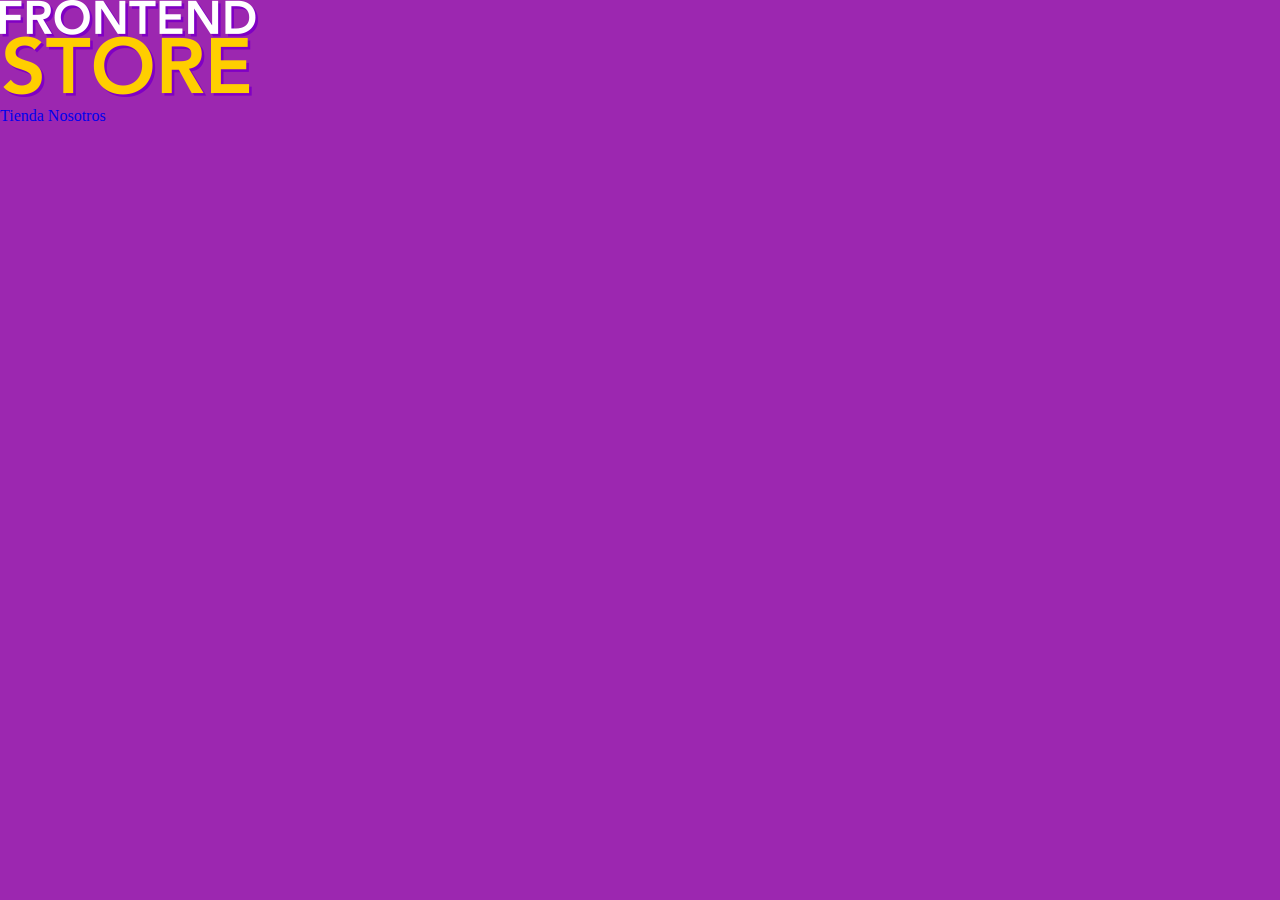
==== index.html @ 1fa138a6 "commit" ====
<!DOCTYPE html>
<html lang="en">

<head>
    <meta charset="UTF-8">
    <meta http-equiv="X-UA-Compatible" content="IE=edge">
    <meta name="viewport" content="width=device-width, initial-scale=1.0">
    <title>store</title>
    <link rel="stylesheet" href="css/normalize.css">
    <link rel="preconnect" href="https://fonts.gstatic.com">
    <link href="https://fonts.googleapis.com/css2?family=Staatliches&display=swap" rel="stylesheet">
    <link rel="stylesheet" href="css/styles.css">
</head>

<body>
    <header>
        <a href="index.html">
            <img src="img/logo.png" alt="logotipo">
        </a>
    </header>
    <nav>
        <a href="#">Tienda</a>
        <a href="#">Nosotros</a>
    </nav>
</body>

</html>
---- css/styles.css ----
:root{
    --primario: #9c27b0;
    --primarioOscuro: #89119d;
    --secundario: #ffce00;
    --secundarioOscuro: rgb(233,187,2);
    --blanco: #fff;
    --negro: #000;

    --fuentePrincipal: font-family: 'Staatliches', cursive;
}

/* apply a natural box layout model to all elements, but allowing components to change */
html {
    box-sizing: border-box;
    font-size: 62.5%;
}
  *, *:before, *:after {
    box-sizing: inherit;
}
/**globlales**/
body{
    background-color: var(--primario);
    font-size: 1.6rem;
    line-height: 1.5;
}

p{
    font-size: 1.8rem;
    font-family: Arial, Helvetica, sans-serif;
    color: var(--blanco);
}

a{text-decoration: none;}

img{max-width: 100%;}
.contenedor{
    max-width: 120rem;
    margin: 0 auto;
}
h1,h2,h3{
    text-align: center;
    color: var(--secundario);
    font-family: var(--fuentePrincipal);
}
h1{font-size: 4rem;}
h2{font-size: 3.2rem;}
h3{font-size: 2.4rem;}
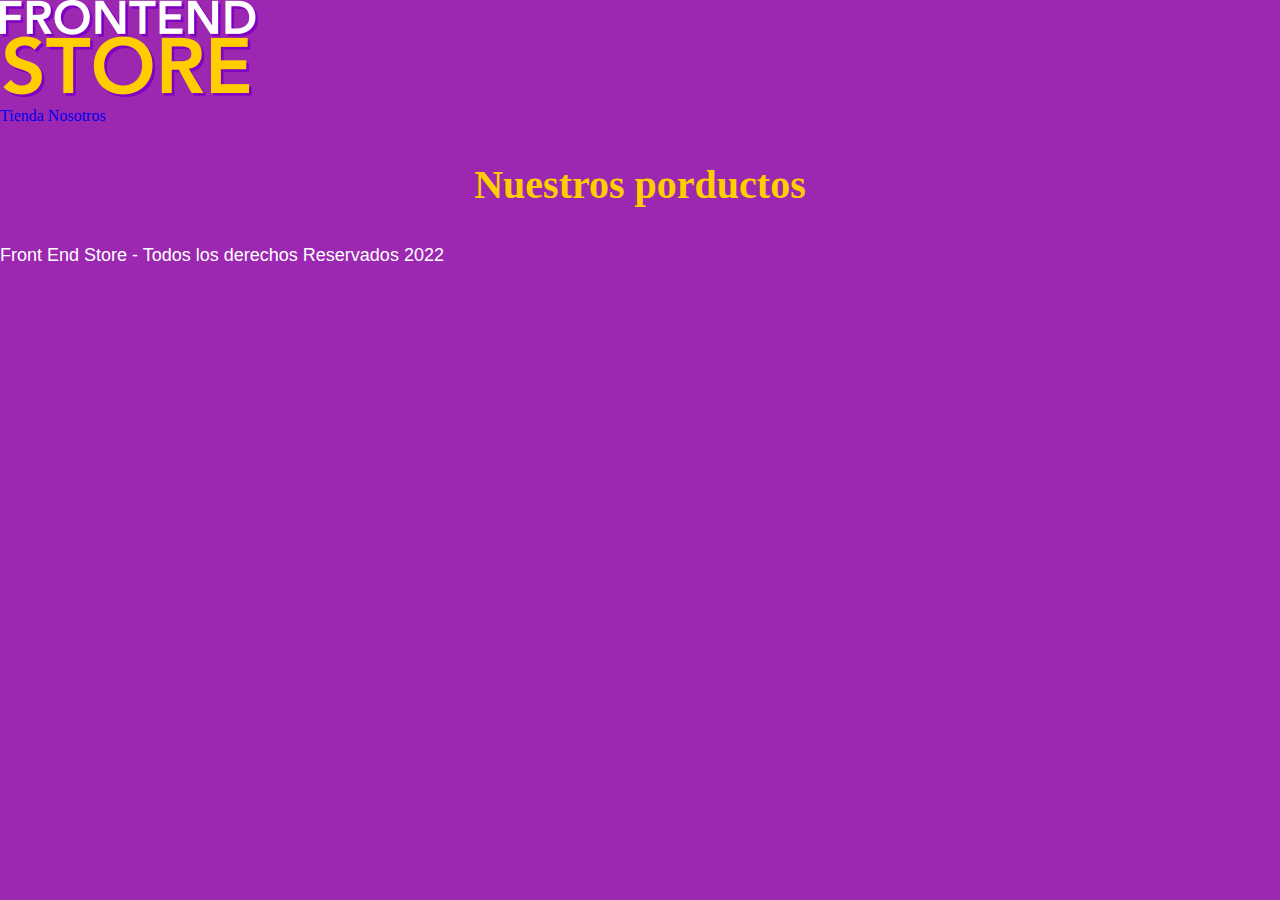
==== commit 322e67f0: "commit" ====
--- a/index.html
+++ b/index.html
@@ -13,15 +13,22 @@
 </head>
 
 <body>
-    <header>
+    <header class="header">
         <a href="index.html">
-            <img src="img/logo.png" alt="logotipo">
+            <img class="header__logo" src="img/logo.png" alt="logotipo">
         </a>
     </header>
-    <nav>
-        <a href="#">Tienda</a>
-        <a href="#">Nosotros</a>
+
+    <nav class="navegacion">
+        <a class="navegacion__enlace navegacion__enlace--activo" href="index.hyml">Tienda</a>
+        <a class="navegacion__enlace" href="nosotros.html">Nosotros</a>
     </nav>
+    <main>
+        <h1>Nuestros porductos</h1>
+    </main>
+    <footer class="footer">
+        <p class="footer__texto"><span>Front End Store -</span> Todos los derechos Reservados 2022</p>
+    </footer>
 </body>
 
 </html>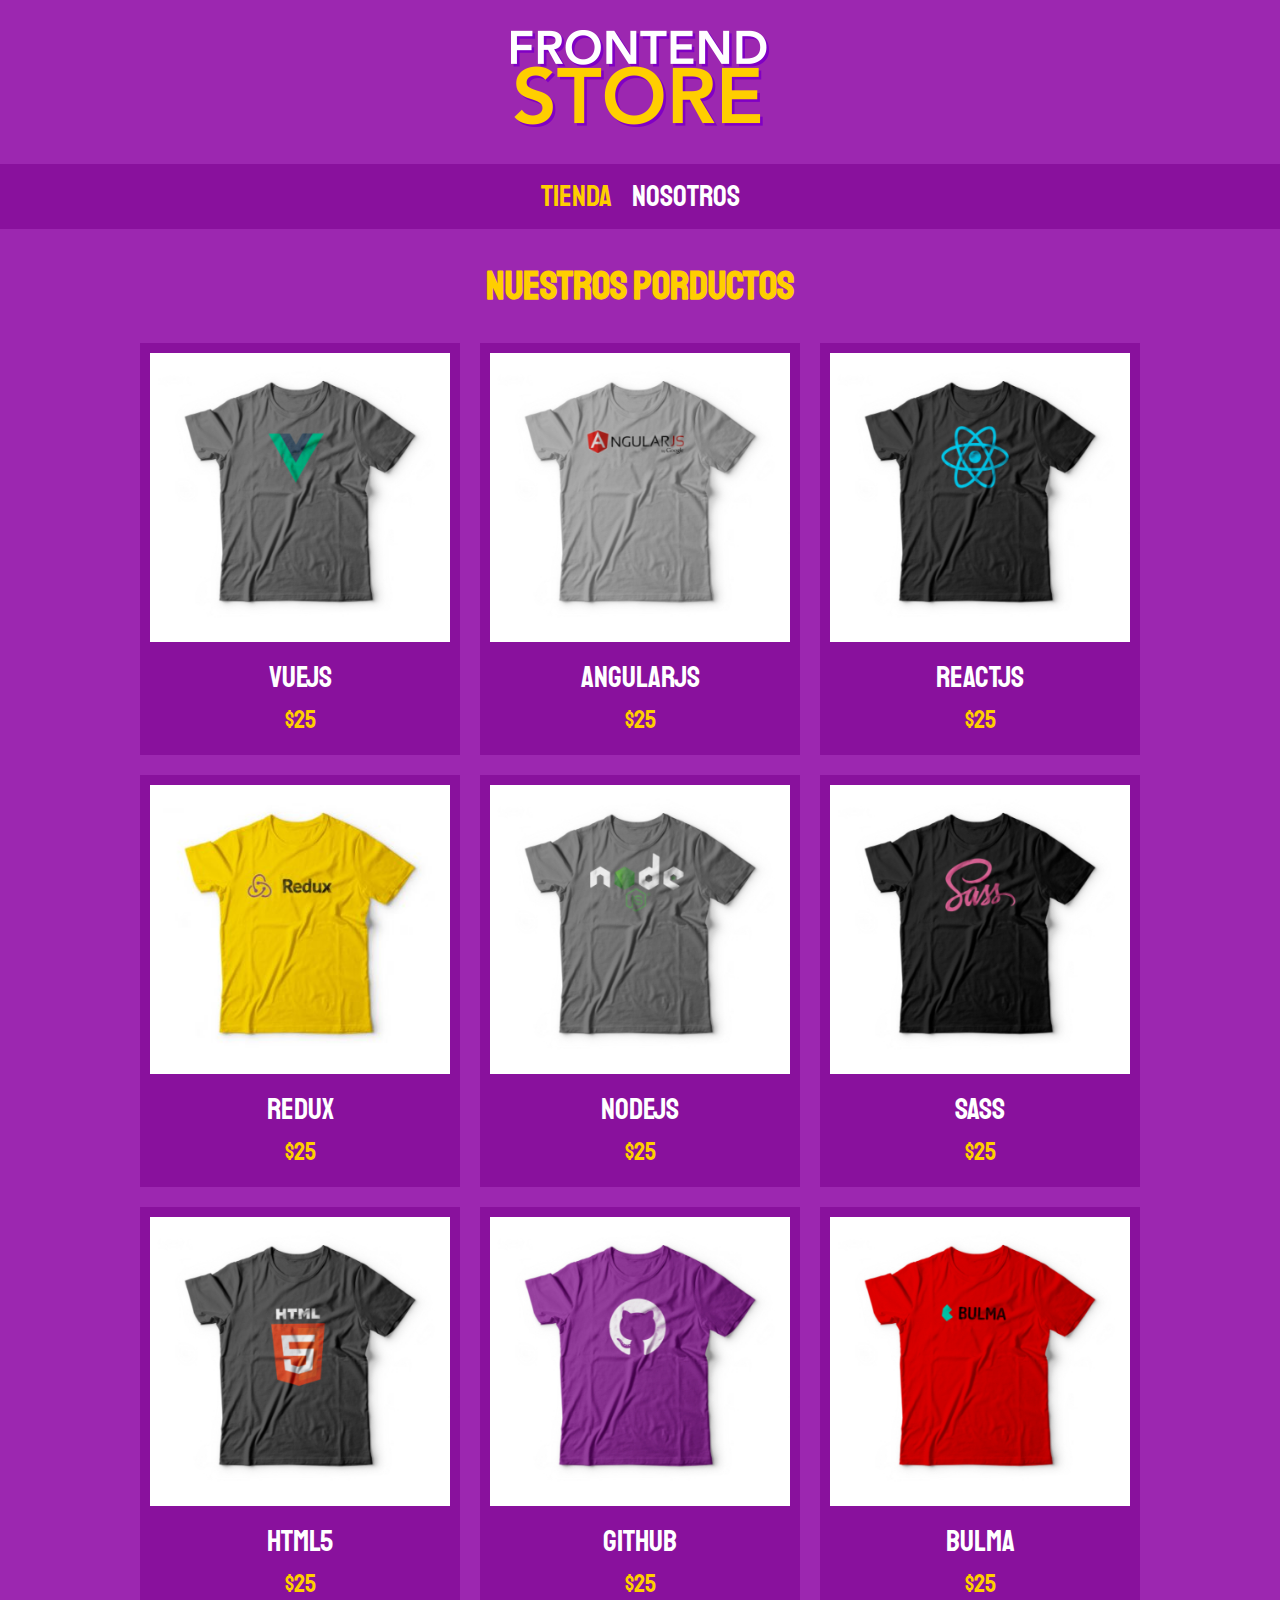
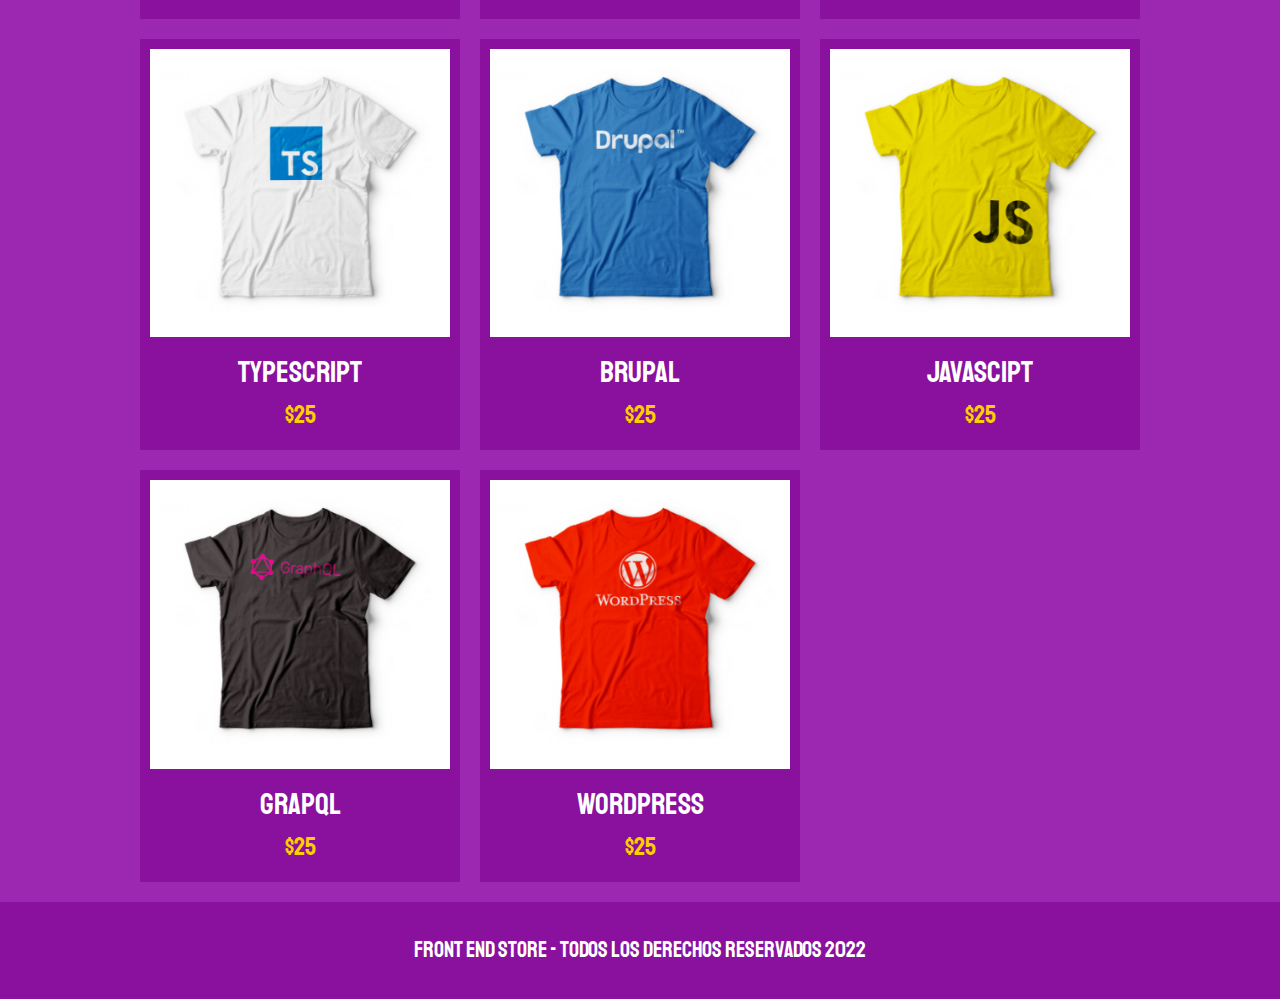
==== commit 2be6bf76: "commit" ====
--- a/index.html
+++ b/index.html
@@ -23,8 +23,137 @@
         <a class="navegacion__enlace navegacion__enlace--activo" href="index.hyml">Tienda</a>
         <a class="navegacion__enlace" href="nosotros.html">Nosotros</a>
     </nav>
-    <main>
+    <main class="contenedor">
         <h1>Nuestros porductos</h1>
+
+        <div class="grid">
+            <div class="producto">
+                <a href="producto.html">
+                    <img class="producto__imagen" src="img/1.jpg" alt="imagen camisa">
+                    <div class="producto__informacion">
+                        <p class="producto__nombre">VueJS</p>
+                        <p class="producto__precio">$25</p>
+                    </div>
+                </a>
+            </div><!--.producto-->
+            <div class="producto">
+                <a href="producto.html">
+                    <img class="producto__imagen" src="img/2.jpg" alt="imagen camisa">
+                    <div class="producto__informacion">
+                        <p class="producto__nombre">AngularJS</p>
+                        <p class="producto__precio">$25</p>
+                    </div>
+                </a>
+            </div><!--.producto-->
+            <div class="producto">
+                <a href="producto.html">
+                    <img class="producto__imagen" src="img/3.jpg" alt="imagen camisa">
+                    <div class="producto__informacion">
+                        <p class="producto__nombre">ReactJS</p>
+                        <p class="producto__precio">$25</p>
+                    </div>
+                </a>
+            </div><!--.producto-->
+            <div class="producto">
+                <a href="producto.html">
+                    <img class="producto__imagen" src="img/4.jpg" alt="imagen camisa">
+                    <div class="producto__informacion">
+                        <p class="producto__nombre">Redux</p>
+                        <p class="producto__precio">$25</p>
+                    </div>
+                </a>
+            </div><!--.producto-->
+            <div class="producto">
+                <a href="producto.html">
+                    <img class="producto__imagen" src="img/5.jpg" alt="imagen camisa">
+                    <div class="producto__informacion">
+                        <p class="producto__nombre">NodeJS</p>
+                        <p class="producto__precio">$25</p>
+                    </div>
+                </a>
+            </div><!--.producto-->
+            <div class="producto">
+                <a href="producto.html">
+                    <img class="producto__imagen" src="img/6.jpg" alt="imagen camisa">
+                    <div class="producto__informacion">
+                        <p class="producto__nombre">Sass</p>
+                        <p class="producto__precio">$25</p>
+                    </div>
+                </a>
+            </div><!--.producto-->
+            <div class="producto">
+                <a href="producto.html">
+                    <img class="producto__imagen" src="img/7.jpg" alt="imagen camisa">
+                    <div class="producto__informacion">
+                        <p class="producto__nombre">HTML5</p>
+                        <p class="producto__precio">$25</p>
+                    </div>
+                </a>
+            </div><!--.producto-->
+            <div class="producto">
+                <a href="producto.html">
+                    <img class="producto__imagen" src="img/8.jpg" alt="imagen camisa">
+                    <div class="producto__informacion">
+                        <p class="producto__nombre">Github</p>
+                        <p class="producto__precio">$25</p>
+                    </div>
+                </a>
+            </div><!--.producto-->
+            <div class="producto">
+                <a href="producto.html">
+                    <img class="producto__imagen" src="img/9.jpg" alt="imagen camisa">
+                    <div class="producto__informacion">
+                        <p class="producto__nombre">Bulma</p>
+                        <p class="producto__precio">$25</p>
+                    </div>
+                </a>
+            </div><!--.producto-->
+            <div class="producto">
+                <a href="producto.html">
+                    <img class="producto__imagen" src="img/10.jpg" alt="imagen camisa">
+                    <div class="producto__informacion">
+                        <p class="producto__nombre">TypeScript</p>
+                        <p class="producto__precio">$25</p>
+                    </div>
+                </a>
+            </div><!--.producto-->
+            <div class="producto">
+                <a href="producto.html">
+                    <img class="producto__imagen" src="img/11.jpg" alt="imagen camisa">
+                    <div class="producto__informacion">
+                        <p class="producto__nombre">Brupal</p>
+                        <p class="producto__precio">$25</p>
+                    </div>
+                </a>
+            </div><!--.producto-->
+            <div class="producto">
+                <a href="producto.html">
+                    <img class="producto__imagen" src="img/12.jpg" alt="imagen camisa">
+                    <div class="producto__informacion">
+                        <p class="producto__nombre">JavaScipt</p>
+                        <p class="producto__precio">$25</p>
+                    </div>
+                </a>
+            </div><!--.producto-->
+            <div class="producto">
+                <a href="producto.html">
+                    <img class="producto__imagen" src="img/13.jpg" alt="imagen camisa">
+                    <div class="producto__informacion">
+                        <p class="producto__nombre">GrapQL</p>
+                        <p class="producto__precio">$25</p>
+                    </div>
+                </a>
+            </div><!--.producto-->
+            <div class="producto">
+                <a href="producto.html">
+                    <img class="producto__imagen" src="img/14.jpg" alt="imagen camisa">
+                    <div class="producto__informacion">
+                        <p class="producto__nombre">WordPress</p>
+                        <p class="producto__precio">$25</p>
+                    </div>
+                </a>
+            </div><!--.producto-->
+        </div>
     </main>
     <footer class="footer">
         <p class="footer__texto"><span>Front End Store -</span> Todos los derechos Reservados 2022</p>
--- a/css/styles.css
+++ b/css/styles.css
@@ -6,7 +6,7 @@
     --blanco: #fff;
     --negro: #000;
 
-    --fuentePrincipal: font-family: 'Staatliches', cursive;
+    --fuentePrincipal: 'Staatliches', cursive;
 }
 
 /* apply a natural box layout model to all elements, but allowing components to change */
@@ -34,7 +34,7 @@
 
 img{max-width: 100%;}
 .contenedor{
-    max-width: 120rem;
+    max-width: 100rem;
     margin: 0 auto;
 }
 h1,h2,h3{
@@ -46,3 +46,79 @@
 h2{font-size: 3.2rem;}
 h3{font-size: 2.4rem;}
 
+/***header**/
+.header{
+    display: flex;
+    justify-content: center;
+}
+.header__logo{
+    margin: 3rem 0;
+}
+
+/***navegacion**/
+.navegacion{
+    background-color: var(--primarioOscuro);
+    padding: 1rem 0;
+    display: flex;
+    justify-content: center;
+    /*gap: 2.5rem; /*separacion forma nueva*/
+}
+.navegacion__enlace{
+    font-family: var(--fuentePrincipal);
+    color: var(--blanco);
+    font-size: 3rem;
+    margin-right: 2rem;
+}
+.navegacion__enlace:last-of-type{
+    margin-right: 0;
+}
+.navegacion__enlace--activo,
+.navegacion__enlace:hover{
+    color: var(--secundario);
+}
+/**grid*/
+.grid{
+    display: grid;
+    grid-template-columns: repeat(2, 1fr);
+    gap: 2rem;
+}
+@media (min-width: 768px) {
+    .grid{
+        grid-template-columns: repeat(3, 1fr);
+    }
+}
+/**productos**/
+.producto{
+    background-color: var(--primarioOscuro);
+    padding: 1rem;
+}
+.producto__imagen{
+    width: 100%;
+}
+.producto__nombre{
+    font-size: 3rem;
+}
+.producto__precio{
+    font-size: 2.5rem;
+    color: var(--secundario);
+}
+
+.producto__nombre,
+.producto__precio{
+    font-family: var(--fuentePrincipal);
+    margin: 1rem 0;
+    text-align: center;
+    line-height: 1.2;
+}
+
+/**footer****/
+.footer{
+    background-color: var(--primarioOscuro);
+    padding: 1rem 0;
+    margin-top: 2rem;
+}
+.footer__texto{
+    text-align: center;
+    font-family: var(--fuentePrincipal);
+    font-size: 2.2rem;
+}
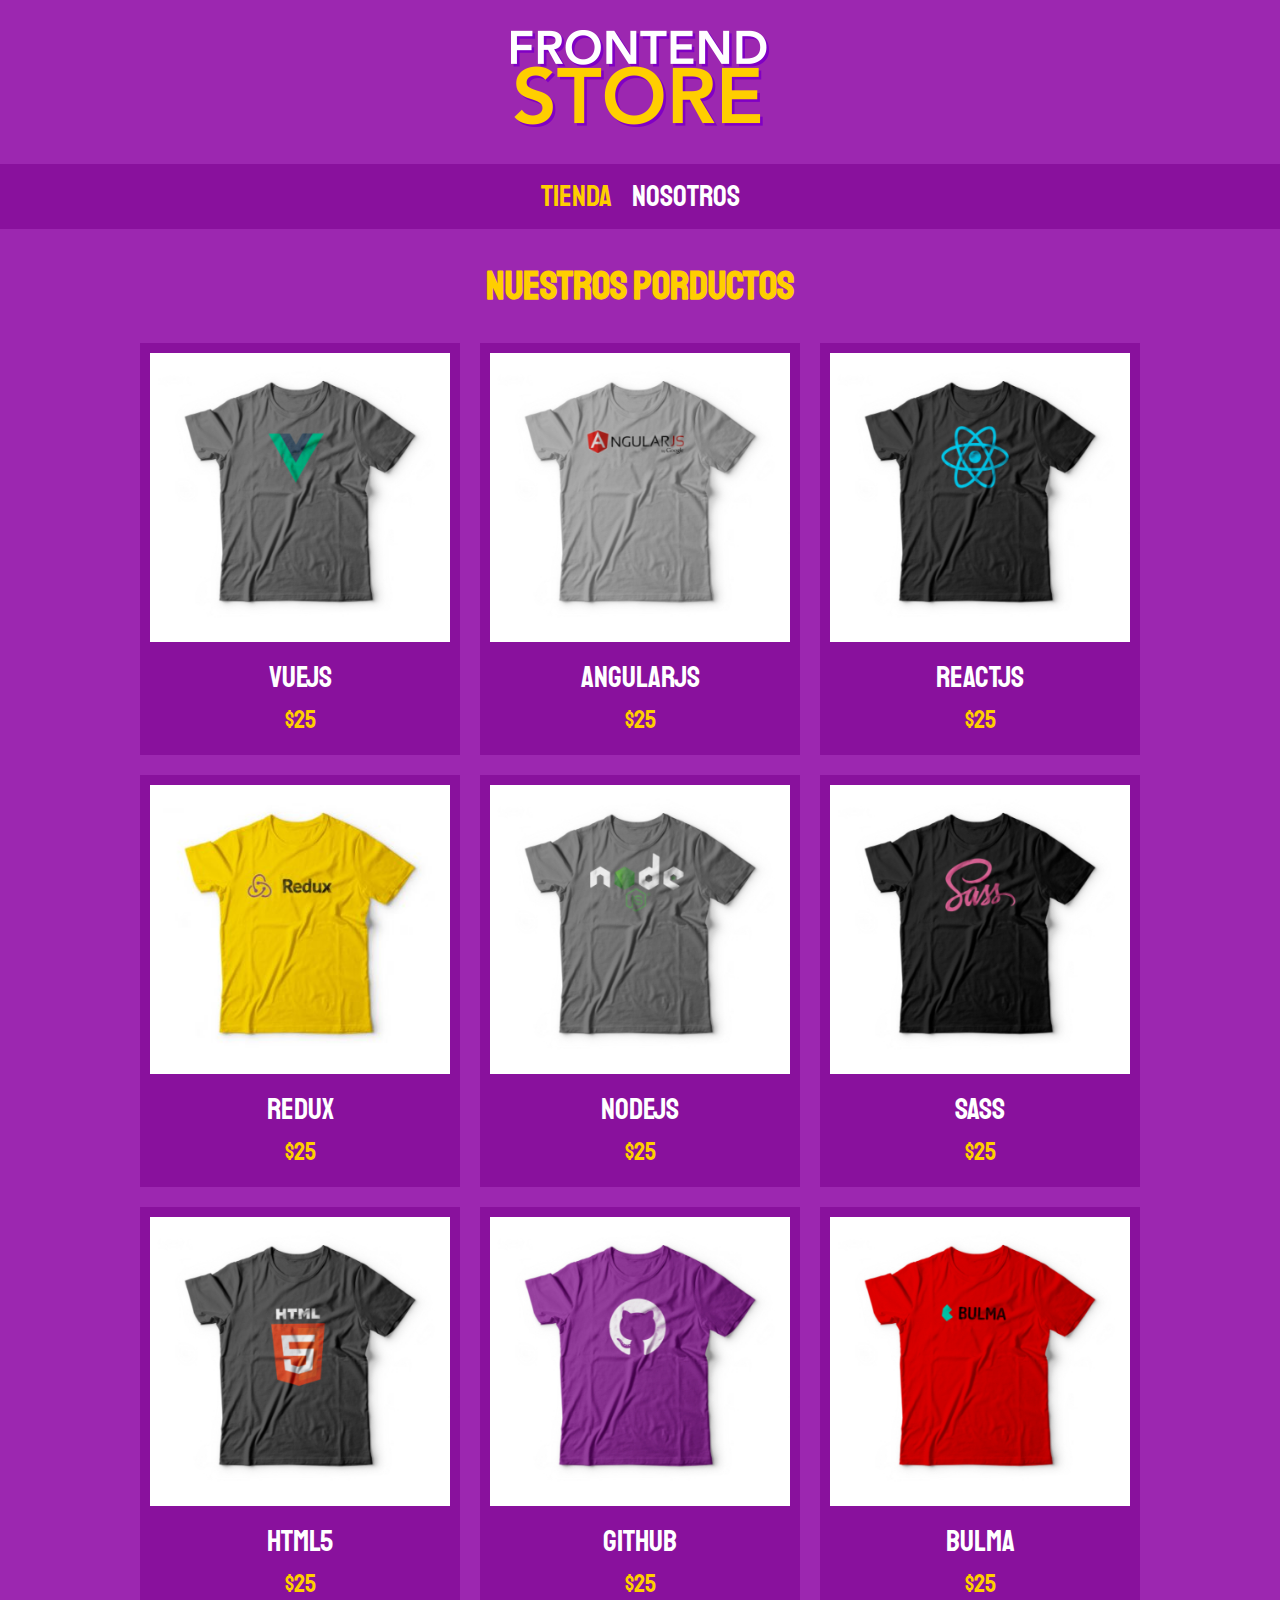
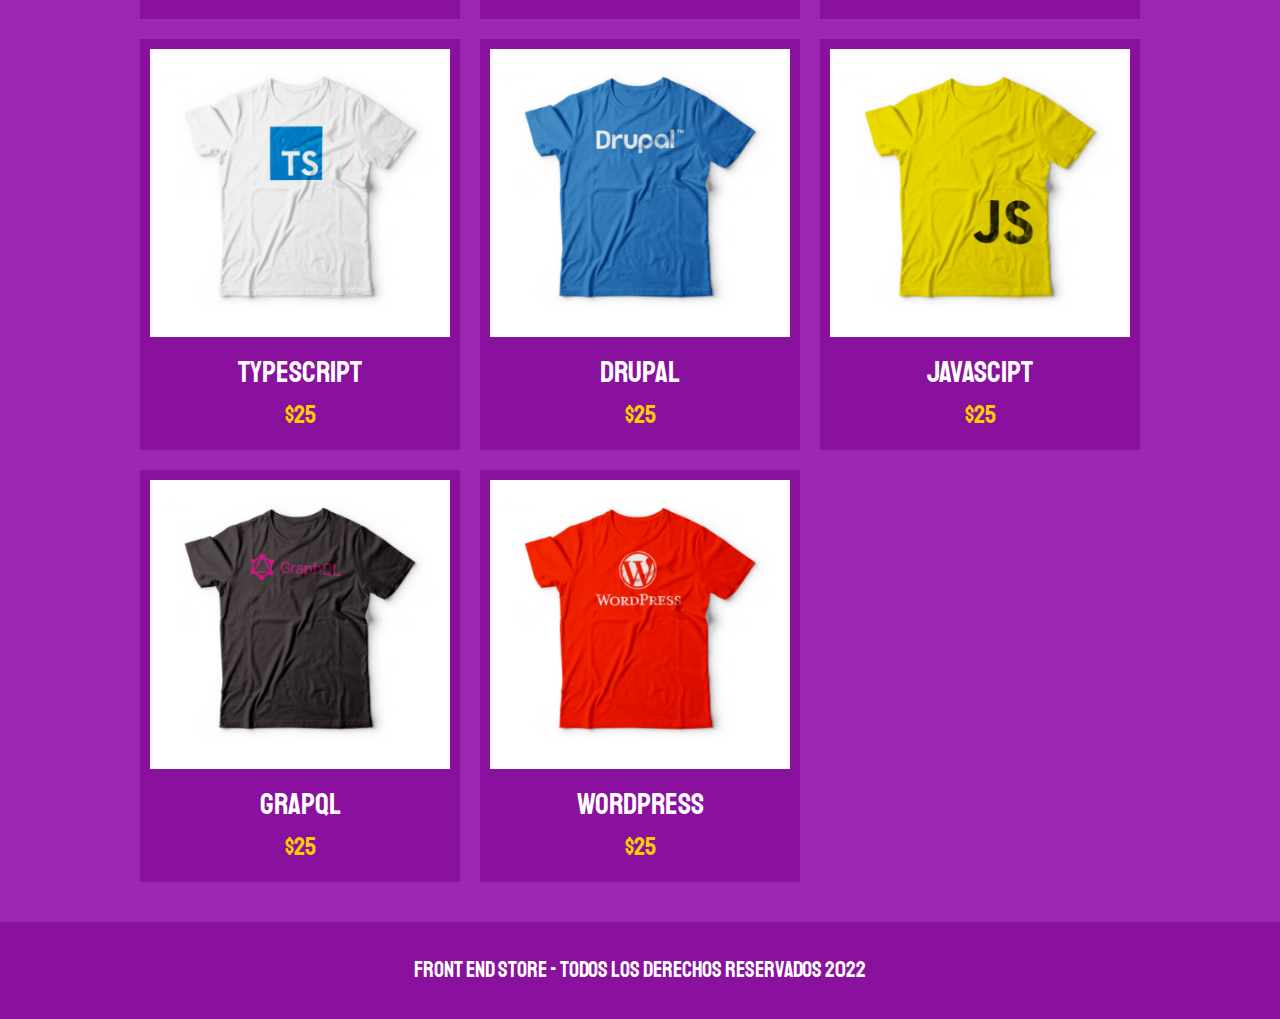
==== commit 0fdf5aa5: "commit" ====
--- a/index.html
+++ b/index.html
@@ -121,7 +121,7 @@
                 <a href="producto.html">
                     <img class="producto__imagen" src="img/11.jpg" alt="imagen camisa">
                     <div class="producto__informacion">
-                        <p class="producto__nombre">Brupal</p>
+                        <p class="producto__nombre">Drupal</p>
                         <p class="producto__precio">$25</p>
                     </div>
                 </a>
@@ -153,6 +153,8 @@
                     </div>
                 </a>
             </div><!--.producto-->
+            <div class="grafico grafico--camisas"></div>
+            <div class="grafico grafico--node"></div>
         </div>
     </main>
     <footer class="footer">
